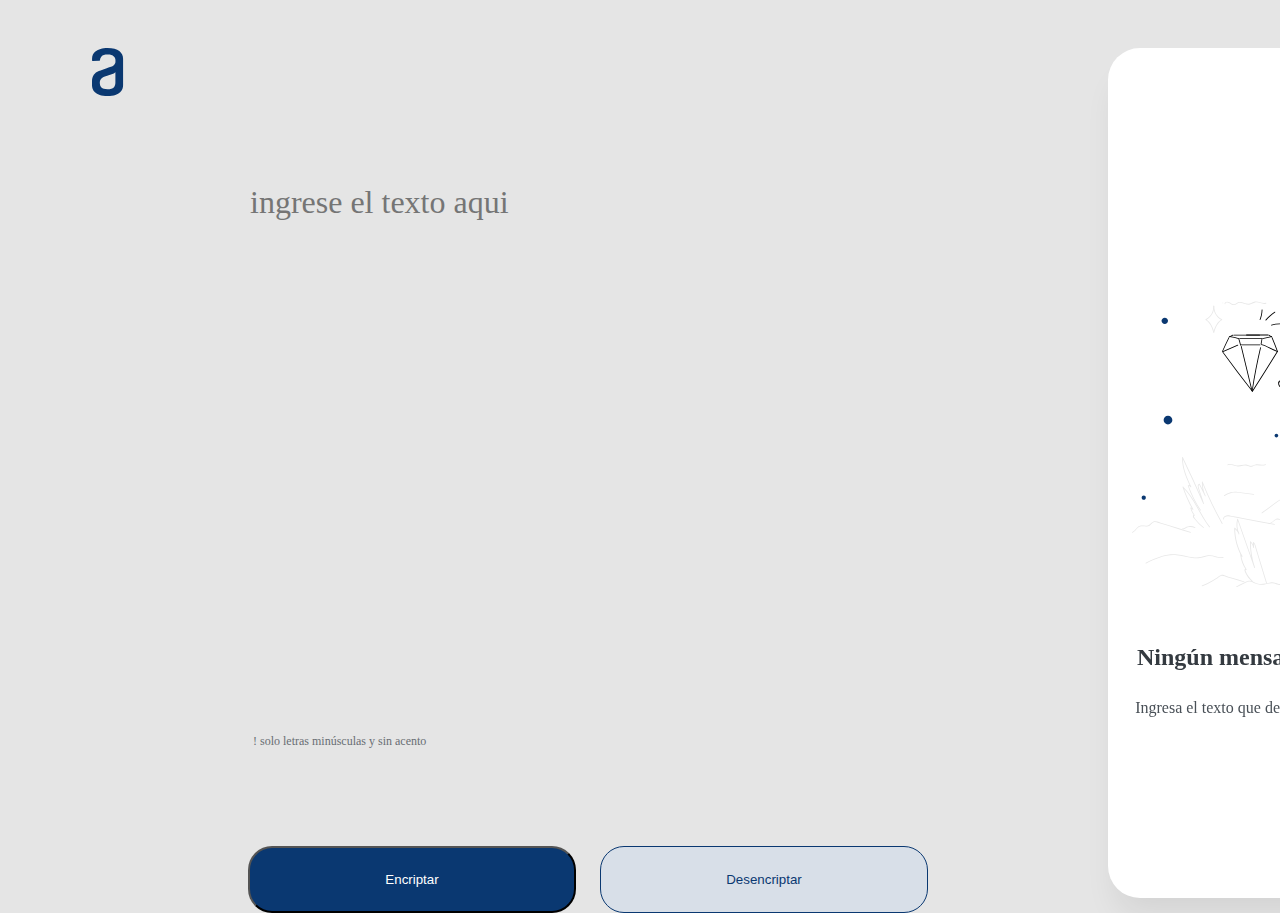
==== index.html @ 6b1398f0 "Se cambiaron los nombres de los archivos" ====
<html>
      <head>
            <!DOCTYPE html>
            <meta charset="utf-8">
            <meta http-equiv="X-UA-Compatible" content="IE=edge">
            <meta name="viewport" content="width=device-width, initial-scale=1.0">
            <link rel="stylesheet" href="style.css">
      </head>
      
      <body>
          <img id="logo" src="imagenes/Logo.svg">
          <textarea rows="10" cols="20" type="text" placeHolder = "ingrese el texto aqui" id="textoAEncriptar"></textarea>
          <div id="warning"><p> &excl; solo letras minúsculas y sin acento</p></div>
          <div class="botones">
            <button id="encriptar">Encriptar</button>
            <button id="desencriptar">Desencriptar</button>
          </div>
          
          <div id ="rectangulo">
            <img  id="munheco" src="imagenes/Muñeco.svg">
              <div class="texto">
                <p id="encontrado">Ningún mensaje fue encontrado</p>
                <p id="ingresa"> Ingresa el texto que desees encriptar o desencriptar.</p>
              </div>
          </div>
          
          
          <textarea id="resultado" rows="10" cols="20"> </textarea>
            
          <script src="script.js"></script>           
      </body>
  


</html>
---- style.css ----
body{
    position: absolute;
    width: 1440px;
    height: 100vh;
    background: #E5E5E5;
  
  }
  
  #logo{
    position: relative;
    width: 120px;
    height: 48px;
    left: 40px;
    top: 40px;
  }
  
  .botones{
    display:flex;
    flex-direction:row;
    align-items: flex-start;
    gap:24px;
  
    position: relative;
    width: 680px;
    height: 67px;
    left: 240px;
    right: 240px;
    bottom: 72px;
    top: 790px;
    font-family: 'Inter';
    font-style: normal;
    font-weight: 400;
    font-size: 16px;
    line-height: 19px;
    text-align: center;
    
    
  }
  
  #textoAEncriptar{
    border: 0;
    background: #E5E5E5;
    position: absolute;
    width: 577px;
    height: 500px;
    left: 240px;
    top: 168px;
    font-family: 'Inter';
    font-style: normal;
    font-weight: 400;
    font-size: 32px;
    line-height: 150%;
    color: #0A3871;
    resize: none;
    border: none;
    text-transform: lowercase;
  }
  
  #textoAEncriptar:focus, input:focus, input[type]:focus {
    outline: 0 none;
  }
  
  #warning{
    position:absolute;
    bottom: 170px;
    left: 245px;
    width:220px;
    height:18px;
    
    font-family: 'Inter';
    font-style: normal;
    font-weight: 400;
    font-size: 12px;
    line-height: 150%;
   
    color: #495057;
    
    opacity: 0.8;
  
  
  
  }
  
  #encriptar{
    padding: 24px;
    width: 328px;
    height: 67px;
    background: #0A3871;
    border-radius: 24px;
    color: #FFFFFF;
  }
  
  #desencriptar{
    padding: 24px;
    width: 328px;
    height: 67px;
    border-radius: 24px;
    background: #D8DFE8;
    border: 1px solid #0A3871;
    color: #0A3871;
  }
  
  
  
  #rectangulo{
    position: absolute;
    width: 400px;
    height: 850px;
    left: 1100px;
    top: 40px;
    background: #FFFFFF;
    box-shadow: 0px 24px 32px -8px rgba(0, 0, 0, 0.08);
    border-radius: 32px;
    display: flex;
  }
  
  #munheco{
    position: fixed;
    width: 336px;
    height: 304px;
    left: 1132px;
    top: 283px;
  }
  
  .texto{
    display: visible;
    padding: 0px;
    gap: 16px;
    position: fixed;
    width: 336px;
    height: 122px;
    left: 1132px;
    top: 619px;
    text-align: center;
    flex-grow: 0;
    font-family: 'Inter';
    font-style: normal;
    align-self: stretch;
  }
  
  #encontrado{
    font-weight: 700;
    font-size: 24px;
    line-height: 120%;
    color: #343A40;
    flex: none;
    order: 0;
  }
  
  #ingresa{
    font-weight: 400;
    font-size: 16px;
    line-height: 150%;
    color: #495057;
    flex: none;
    order: 1;
  }
  
  #resultado{
    display: none;
    position: absolute;
    width: 336px;
    height: 650px;
    left: 1132px;
    top: 72px;
  
    font-family: 'Inter';
    font-style: normal;
    font-weight: 400;
    font-size: 24px;
    line-height: 150%;
   
    color: #495057;
    border-radius: 32px;
    padding: 15px;
    resize: none;
  }
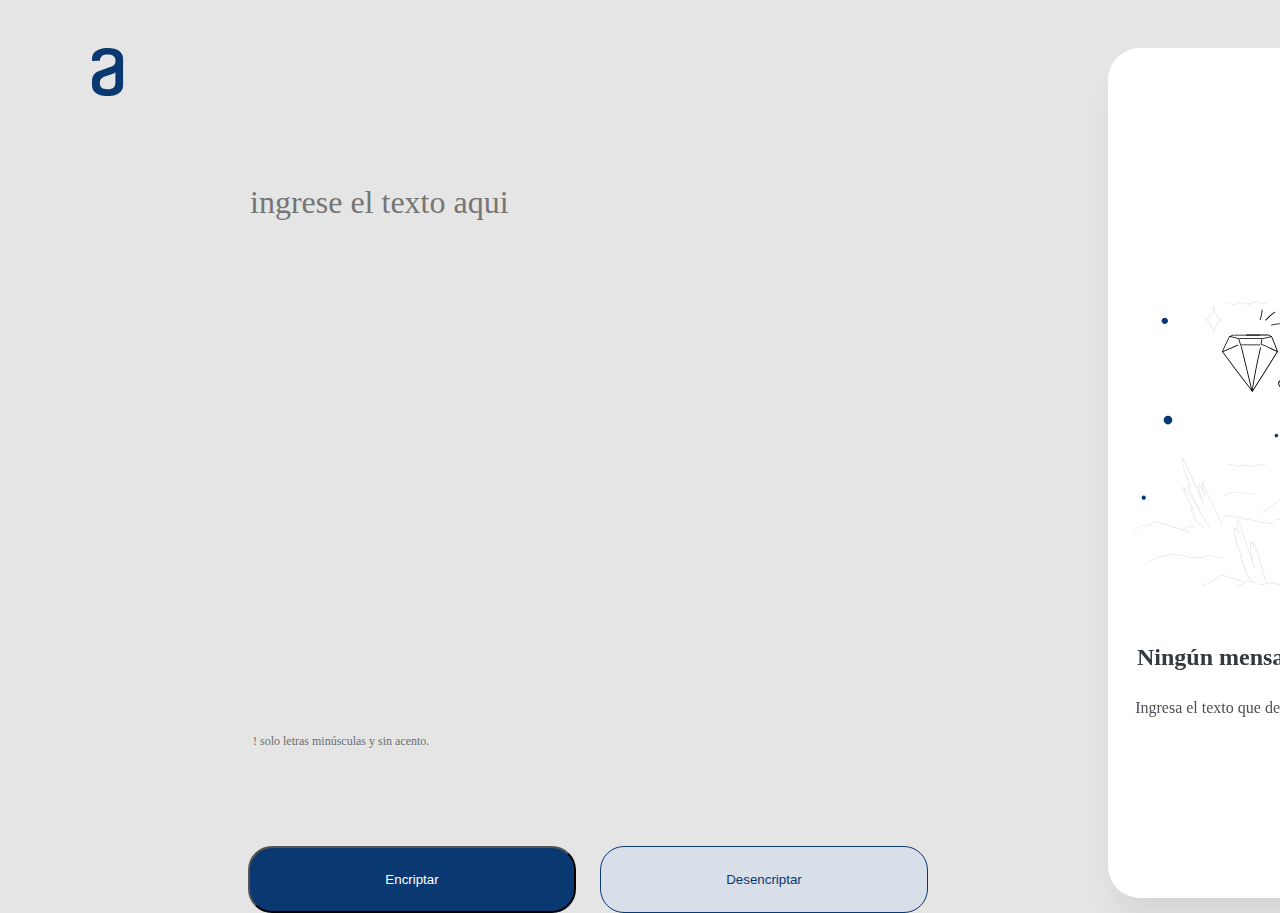
==== commit 54e846e8: "Programa finalizado" ====
--- a/index.html
+++ b/index.html
@@ -10,7 +10,7 @@
       <body>
           <img id="logo" src="imagenes/Logo.svg">
           <textarea rows="10" cols="20" type="text" placeHolder = "ingrese el texto aqui" id="textoAEncriptar"></textarea>
-          <div id="warning"><p> &excl; solo letras minúsculas y sin acento</p></div>
+          <div id="warning"><p> &excl; solo letras minúsculas y sin acento.</p></div>
           <div class="botones">
             <button id="encriptar">Encriptar</button>
             <button id="desencriptar">Desencriptar</button>
@@ -23,8 +23,6 @@
                 <p id="ingresa"> Ingresa el texto que desees encriptar o desencriptar.</p>
               </div>
           </div>
-          
-          
           <textarea id="resultado" rows="10" cols="20"> </textarea>
             
           <script src="script.js"></script>           
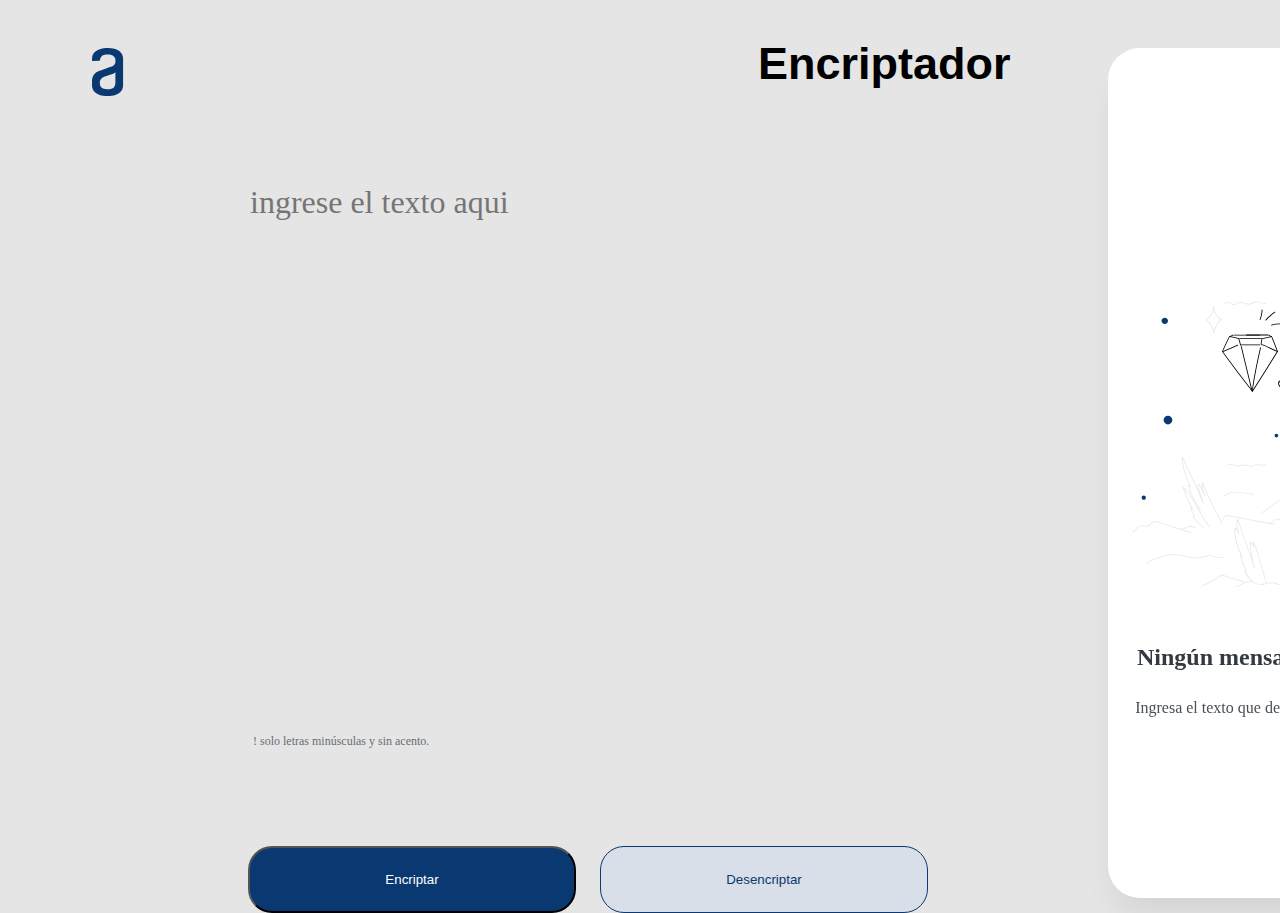
==== commit e1173a56: "Se agrego el titulo del proyecto en html y css" ====
--- a/index.html
+++ b/index.html
@@ -8,6 +8,7 @@
       </head>
       
       <body>
+          <h1>Encriptador</h1>
           <img id="logo" src="imagenes/Logo.svg">
           <textarea rows="10" cols="20" type="text" placeHolder = "ingrese el texto aqui" id="textoAEncriptar"></textarea>
           <div id="warning"><p> &excl; solo letras minúsculas y sin acento.</p></div>
@@ -23,8 +24,10 @@
                 <p id="ingresa"> Ingresa el texto que desees encriptar o desencriptar.</p>
               </div>
           </div>
+          <div>
           <textarea id="resultado" rows="10" cols="20"> </textarea>
-            
+          <button id="copiar">Copiar</button>
+          </div>  
           <script src="script.js"></script>           
       </body>
   
--- a/style.css
+++ b/style.css
@@ -12,6 +12,14 @@
     height: 48px;
     left: 40px;
     top: 40px;
+  }
+
+  h1{
+    position: absolute;
+    left: 750px;
+    font-size: 45px;
+    font-family: "Helvetica Neue", "Helvetica";
+    
   }
   
   .botones{
@@ -160,7 +168,7 @@
     display: none;
     position: absolute;
     width: 336px;
-    height: 650px;
+    height: 800px;
     left: 1132px;
     top: 72px;
   
@@ -174,4 +182,19 @@
     border-radius: 32px;
     padding: 15px;
     resize: none;
+  }
+
+  #copiar{
+    position: absolute;
+    left:1150px;
+    bottom: 100px;
+    padding: 24px;
+    width: 300px;
+    height: 67px;
+    background: #ffffff;
+    border-radius: 24px;
+    color: #0A3871;
+    border: 1px solid #0A3871;
+    border-radius: 24px;
+    display: none;
   }